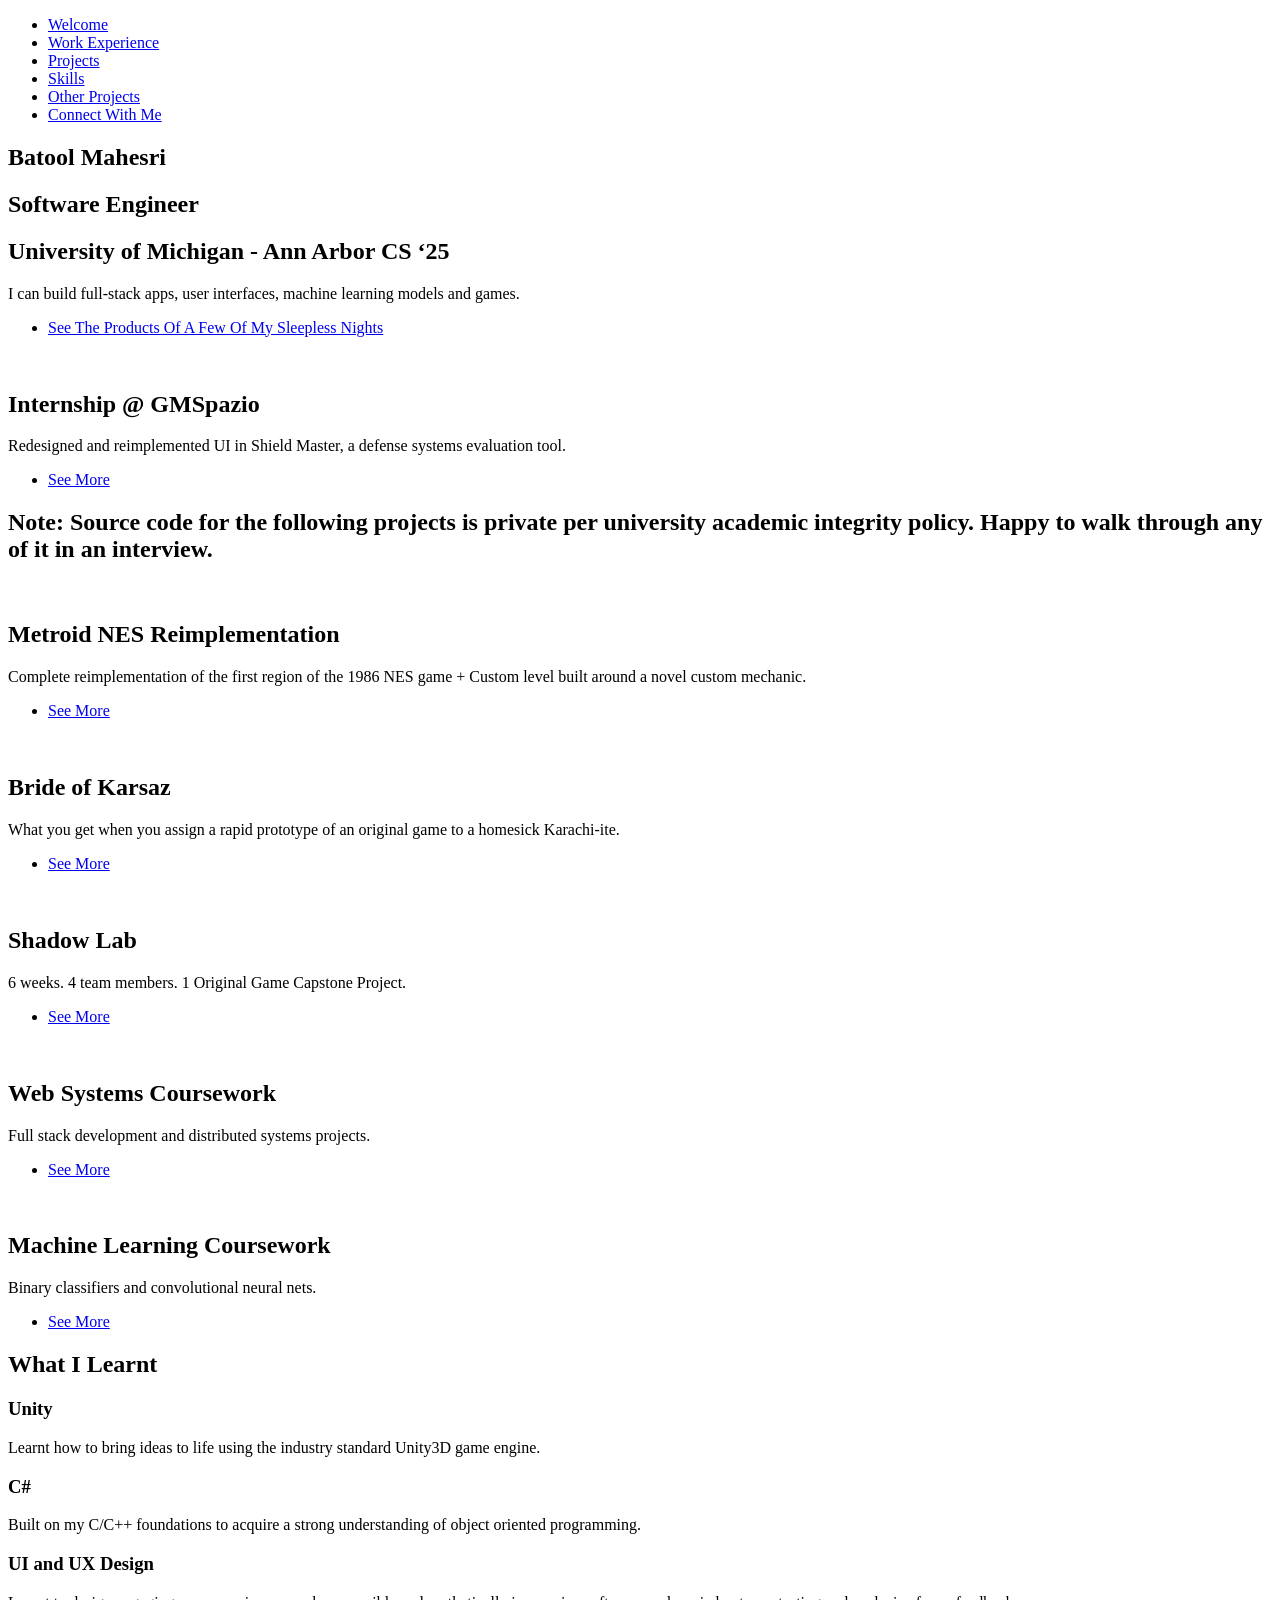
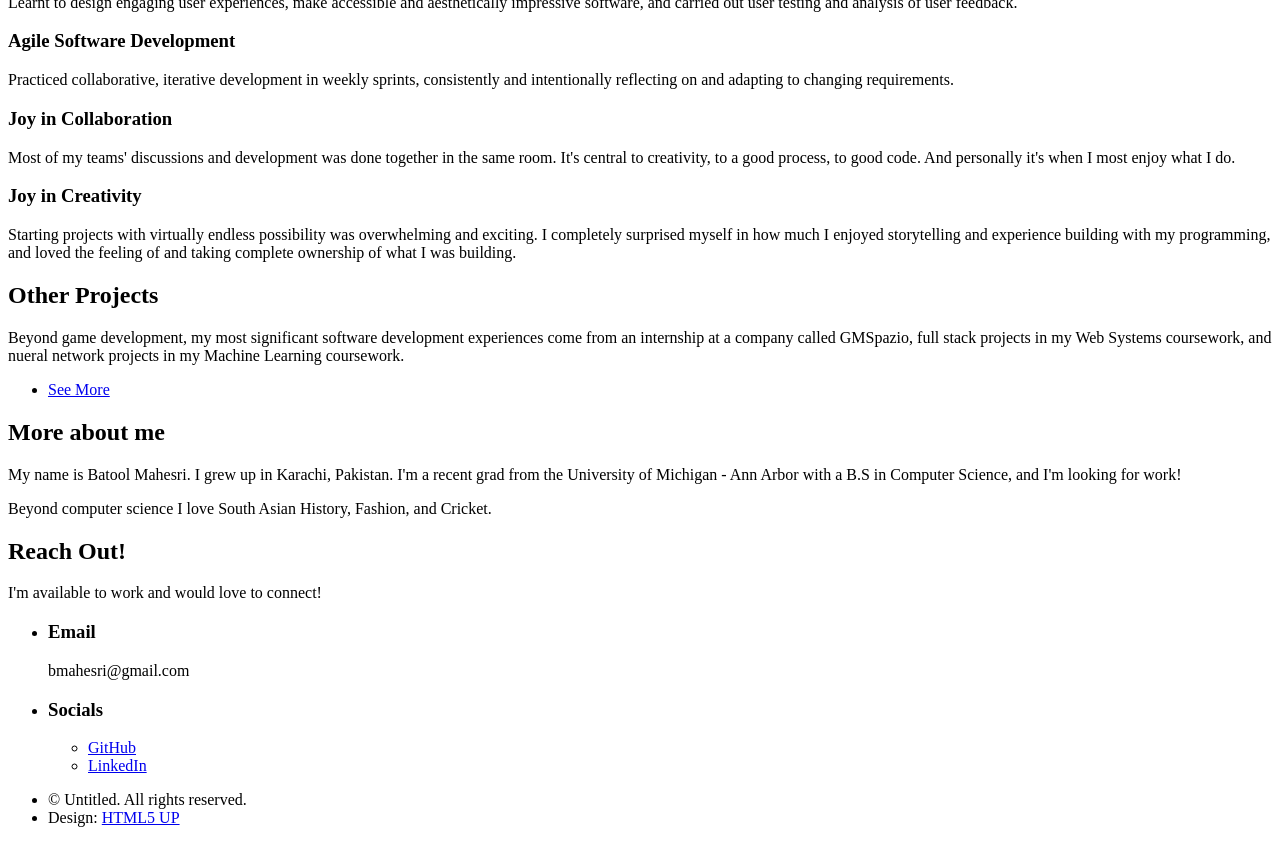
==== index.html @ d31e8872 "Update index.html Trying to make the text look better" ====
<!DOCTYPE HTML>
<!--
	Hyperspace by HTML5 UP
	html5up.net | @ajlkn
	Free for personal and commercial use under the CCA 3.0 license (html5up.net/license)
-->
<html>
	<head>
		<title>Batool Mahesri's Portfolio</title>
		<meta charset="utf-8" />
		<meta name="viewport" content="width=device-width, initial-scale=1, user-scalable=no" />
		<link rel="stylesheet" href="assets/css/main.css" />
		<noscript><link rel="stylesheet" href="assets/css/noscript.css" /></noscript>
	</head>
	<body class="is-preload">

		<!-- Sidebar -->
			<section id="sidebar">
				<div class="inner">
					<nav>
						<ul>
							<li><a href="#intro">Welcome</a></li>
							<li><a href="#one">Work Experience</a></li>
							<li><a href="#two">Projects</a></li>
							<li><a href="#three">Skills</a></li>
							<li><a href="#four">Other Projects</a></li>
							<li><a href="#five">Connect With Me</a></li>
						</ul>
					</nav>
				</div>
			</section>

		<!-- Wrapper -->
			<div id="wrapper">

				<!-- Intro -->
					<section id="intro" class="wrapper style1 fullscreen fade-up">
						<div class="inner">
							<h1>Batool Mahesri</h1>
							<h2>Software Engineer</h2>
							<h2>University of Michigan - Ann Arbor CS ‘25</h2>
							<p>I can build full-stack apps, user interfaces, machine learning models and games.</p>
							<ul class="actions">
								<li><a href="#one" class="button scrolly">See The Products Of A Few Of My Sleepless Nights</a></li>
							</ul>
						</div>
					</section>

				<!-- One -->
					<section id="one" class="wrapper style2 spotlights">
						<section>
							<a href="#" class="image"><img src="images/gmspazio_srl_logo.jpeg" alt="" data-position="center center" /></a>
							<div class="content">
								<div class="inner">
									<h2>Internship @ GMSpazio</h2>
									<p>Redesigned and reimplemented UI in Shield Master, a defense systems evaluation tool.</p>
									<ul class="actions">
										<li><a href="gmspazio.html" class="button">See More</a></li>
									</ul>
								</div>
							</div>
						</section>
					</section>
					
				<!-- Two -->
					<section id="two" class="wrapper style2 spotlights">
						<div class="inner">
							<h2>Note: Source code for the following projects is private per university academic integrity policy. Happy to walk through any of it in an interview.</h2>
						</div>
						<section>
							<a href="#" class="image"><img src="images/metroid.jpg" alt="" data-position="center center" /></a>
							<div class="content">
								<div class="inner">
									<h2>Metroid NES Reimplementation</h2>
									<p>Complete reimplementation of the first region of the 1986 NES game + Custom level built around a novel custom mechanic.</p>
									<ul class="actions">
										<li><a href="Metroid.html" class="button">See More</a></li>
									</ul>
								</div>
							</div>
						</section>
						<section>
							<a href="#" class="image"><img src="images/karsaz.jpg" alt="" data-position="top center" /></a>
							<div class="content">
								<div class="inner">
									<h2>Bride of Karsaz</h2>
									<p>What you get when you assign a rapid prototype of an original game to a homesick Karachi-ite.</p>
									<ul class="actions">
										<li><a href="BrideOfKarsaz.html" class="button">See More</a></li>
									</ul>
								</div>
							</div>
						</section>
						<section>
							<a href="#" class="image"><img src="images/shadow-lab-thumbnail.jpg" alt="" data-position="25% 25%" /></a>
							<div class="content">
								<div class="inner">
									<h2>Shadow Lab</h2>
									<p>6 weeks. 4 team members. 1 Original Game Capstone Project.</p>
									<ul class="actions">
										<li><a href="ShadowLab.html" class="button">See More</a></li>
									</ul>
								</div>
							</div>
						</section>
						<section>
							<a href="#" class="image"><img src="images/eecs485logo.png" alt="" data-position="top center" /></a>
							<div class="content">
								<div class="inner">
									<h2>Web Systems Coursework</h2>
									<p>Full stack development and distributed systems projects.</p>
									<ul class="actions">
										<li><a href="webSystems.html" class="button">See More</a></li>
									</ul>
								</div>
							</div>
						</section>
						<section>
							<a href="#" class="image"><img src="images/ml_logo.png" alt="" data-position="25% 25%" /></a>
							<div class="content">
								<div class="inner">
									<h2>Machine Learning Coursework</h2>
									<p>Binary classifiers and convolutional neural nets.</p>
									<ul class="actions">
										<li><a href="machineLearning.html" class="button">See More</a></li>
									</ul>
								</div>
							</div>
						</section>
					</section>

				<!-- Three -->
					<section id="three" class="wrapper style3 fade-up">
						<div class="inner">
							<h2>What I Learnt</h2>
							<div class="features">
								<section>
									<span class="icon major fa-gem"></span>
									<h3>Unity</h3>
									<p>Learnt how to bring ideas to life using the industry standard Unity3D game engine.</p>
								</section>
								<section>
									<span class="icon major fa-gem"></span>
									<h3>C#</h3>
									<p>Built on my C/C++ foundations to acquire a strong understanding of object oriented programming.</p>
								</section>
								<section>
									<span class="icon major fa-gem"></span>
									<h3>UI and UX Design</h3>
									<p>Learnt to design engaging user experiences, make accessible and aesthetically impressive software, and carried out user testing and analysis of user feedback.</p>
								</section>
								<section>
									<span class="icon major fa-gem"></span>
									<h3>Agile Software Development</h3>
									<p>Practiced collaborative, iterative development in weekly sprints, consistently and intentionally reflecting on and adapting to changing requirements.</p>
								</section>
								<section>
									<span class="icon major fa-gem"></span>
									<h3>Joy in Collaboration</h3>
									<p>Most of my teams' discussions and development was done together in the same room. It's central to creativity, to a good process, to good code. And personally it's when I most enjoy what I do.</p>
								</section>
								<section>
									<span class="icon major fa-gem"></span>
									<h3>Joy in Creativity</h3>
									<p>Starting projects with virtually endless possibility was overwhelming and exciting. I completely surprised myself in how much I enjoyed storytelling and experience building with my programming, and loved the feeling of and taking complete ownership of what I was building.</p>
								</section>
							</div>
						</div>
					</section>

				<!-- Four -->
					<section id="four" class="wrapper style1 fade-up">
						<div class="inner">
							<h2>Other Projects</h2>
							<p>Beyond game development, my most significant software development experiences come from an internship at a company called GMSpazio, full stack projects in my Web Systems coursework, and nueral network projects in my Machine Learning coursework.</p>
							<ul class="actions">
								<li><a href="otherProjects.html" class="button">See More</a></li>
							</ul>
						</div>
					</section>

				<!-- Five -->
				<section id="five" class="wrapper style3 fade-up">
					<div class="inner">
						<h2>More about me</h2>
							<p>My name is Batool Mahesri. I grew up in Karachi, Pakistan. I'm a recent grad from the University of Michigan - Ann Arbor with a B.S in Computer Science, and I'm looking for work!</p>
						    <p>Beyond computer science I love South Asian History, Fashion, and Cricket.</p>
						<h2>Reach Out!</h2>
							<p>I'm available to work and would love to connect!</p>
							<div>
								<section>
									<ul class="contact">
										<li>
											<h3>Email</h3>
											<p>bmahesri@gmail.com</p>
										</li>
										<li>
											<h3>Socials</h3>
											<ul class="icons">
												<li><a href="https://github.com/b-mahesri" class="icon brands fa-github" target="_blank" rel="noopener noreferrer"><span class="label">GitHub</span></a></li>
												<li><a href="https://www.linkedin.com/in/batoolmahesri" class="icon brands fa-linkedin-in" target="_blank" rel="noopener noreferrer"><span class="label">LinkedIn</span></a></li>
											</ul>
										</li>
									</ul>
								</section>
							</div>
					</div>
				</section>

			</div>

		<!-- Footer -->
			<footer id="footer" class="wrapper style1-alt">
				<div class="inner">
					<ul class="menu">
						<li>&copy; Untitled. All rights reserved.</li><li>Design: <a href="http://html5up.net">HTML5 UP</a></li>
					</ul>
				</div>
			</footer>

		<!-- Scripts -->
			<script src="assets/js/jquery.min.js"></script>
			<script src="assets/js/jquery.scrollex.min.js"></script>
			<script src="assets/js/jquery.scrolly.min.js"></script>
			<script src="assets/js/browser.min.js"></script>
			<script src="assets/js/breakpoints.min.js"></script>
			<script src="assets/js/util.js"></script>
			<script src="assets/js/main.js"></script>

	</body>

</html>
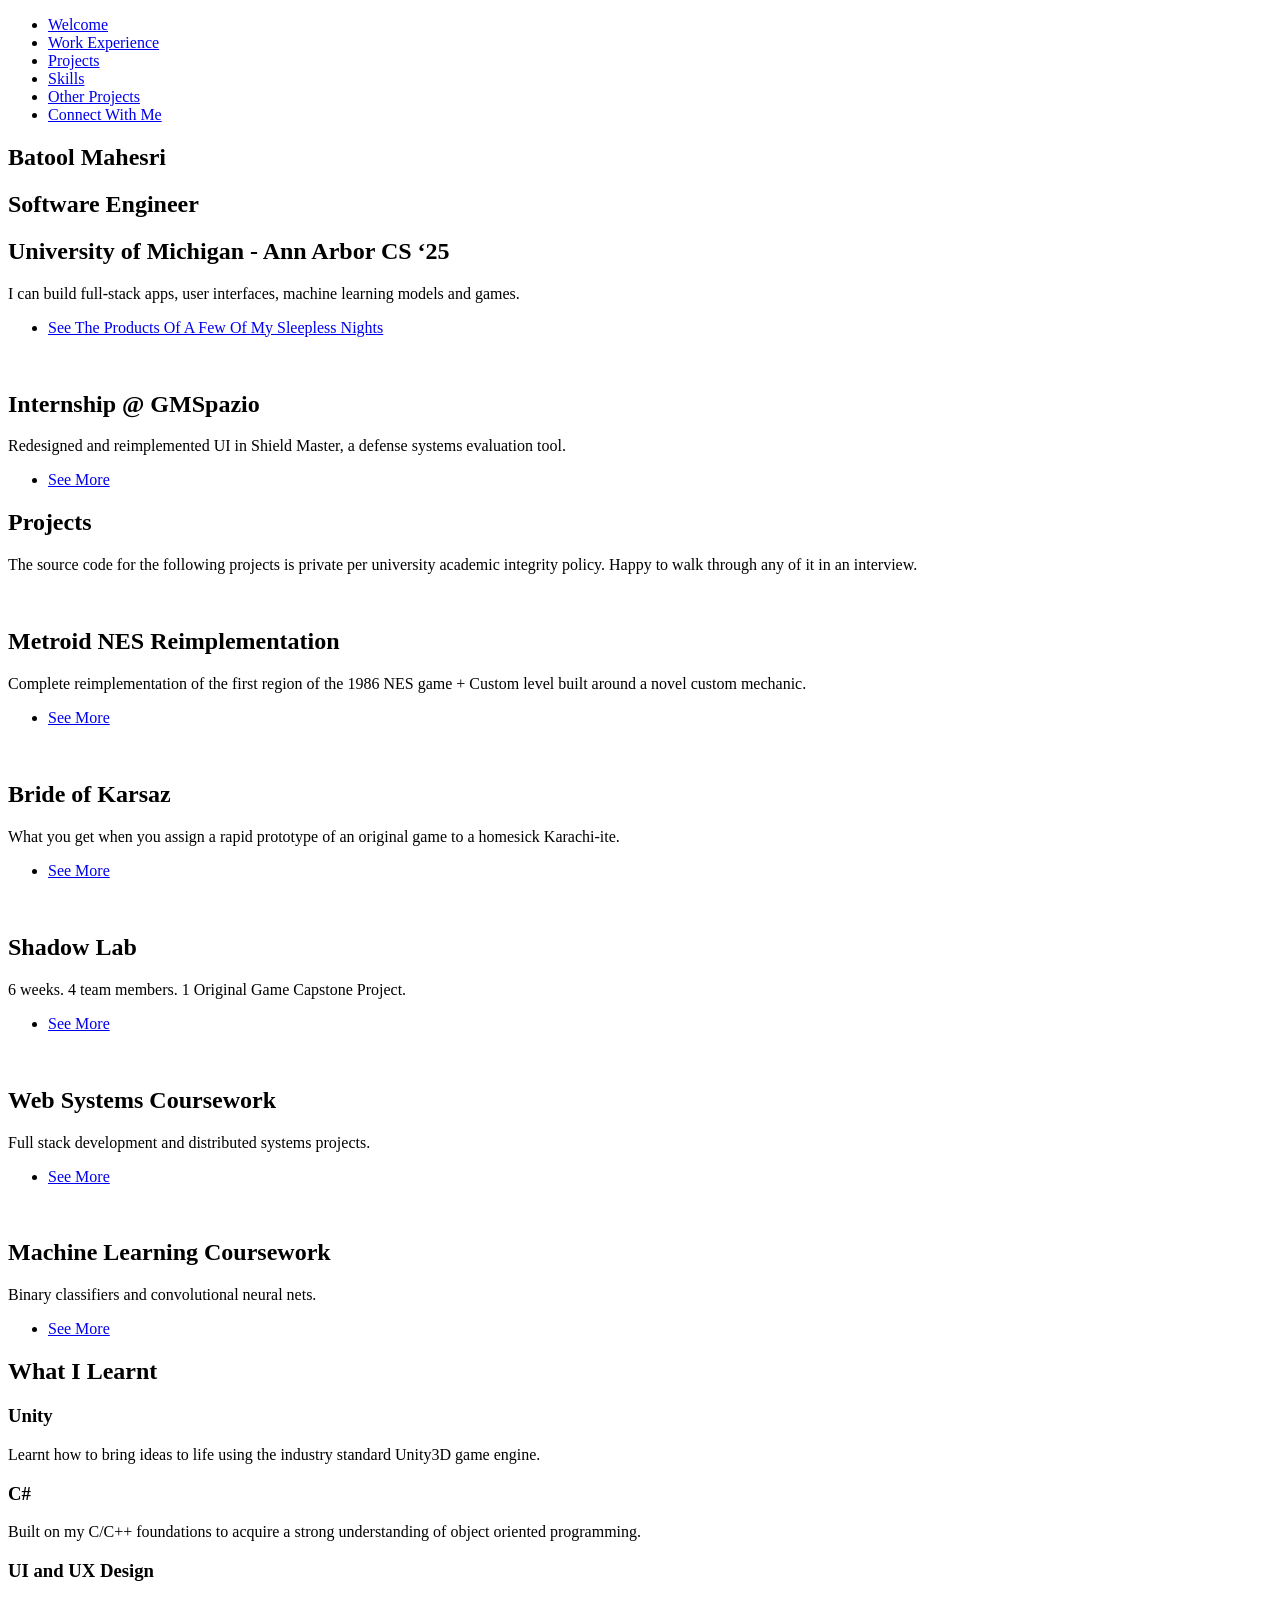
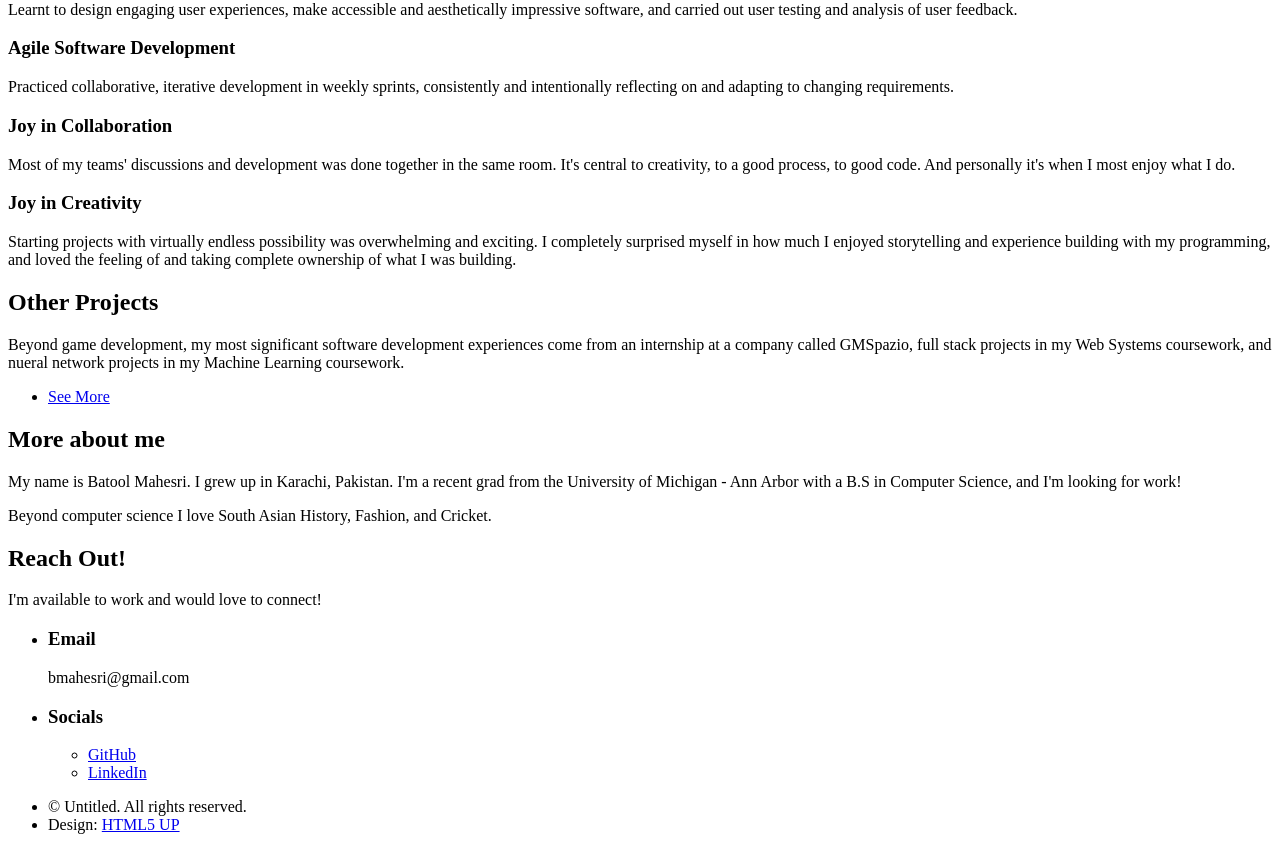
==== commit d96672e6: "Update index.html" ====
--- a/index.html
+++ b/index.html
@@ -65,7 +65,8 @@
 				<!-- Two -->
 					<section id="two" class="wrapper style2 spotlights">
 						<div class="inner">
-							<h2>Note: Source code for the following projects is private per university academic integrity policy. Happy to walk through any of it in an interview.</h2>
+							<h2>Projects</h2>
+							<p>The source code for the following projects is private per university academic integrity policy. Happy to walk through any of it in an interview.</p>
 						</div>
 						<section>
 							<a href="#" class="image"><img src="images/metroid.jpg" alt="" data-position="center center" /></a>
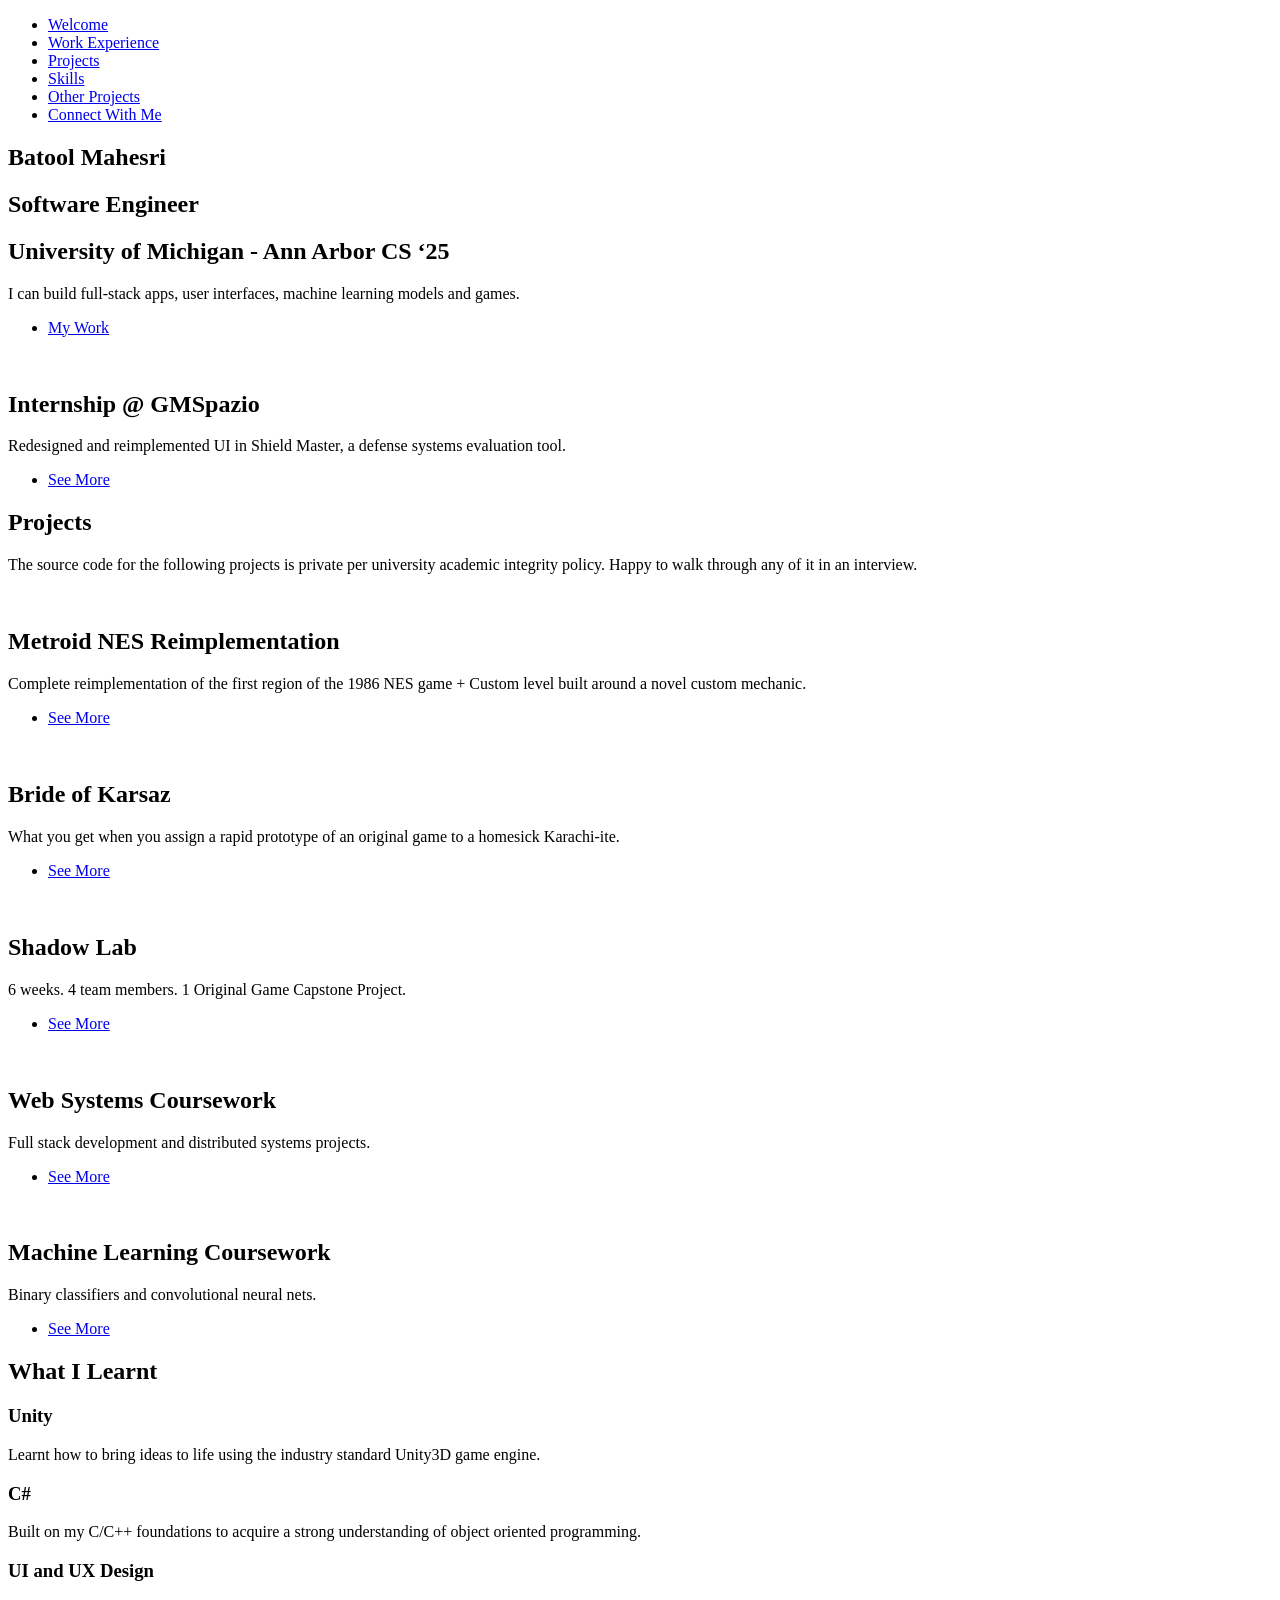
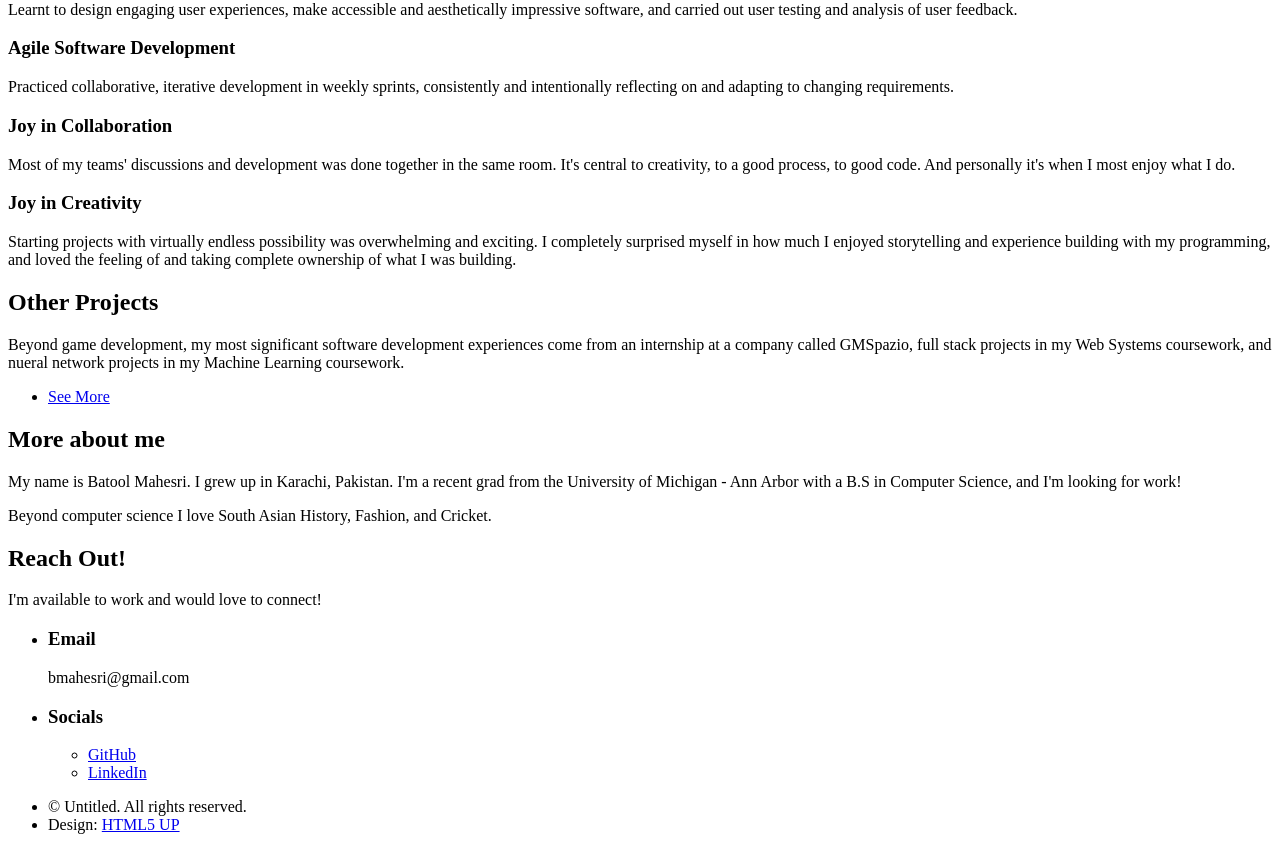
==== commit 85d72a8c: "Update index.html" ====
--- a/index.html
+++ b/index.html
@@ -41,7 +41,7 @@
 							<h2>University of Michigan - Ann Arbor CS ‘25</h2>
 							<p>I can build full-stack apps, user interfaces, machine learning models and games.</p>
 							<ul class="actions">
-								<li><a href="#one" class="button scrolly">See The Products Of A Few Of My Sleepless Nights</a></li>
+								<li><a href="#one" class="button scrolly">My Work</a></li>
 							</ul>
 						</div>
 					</section>
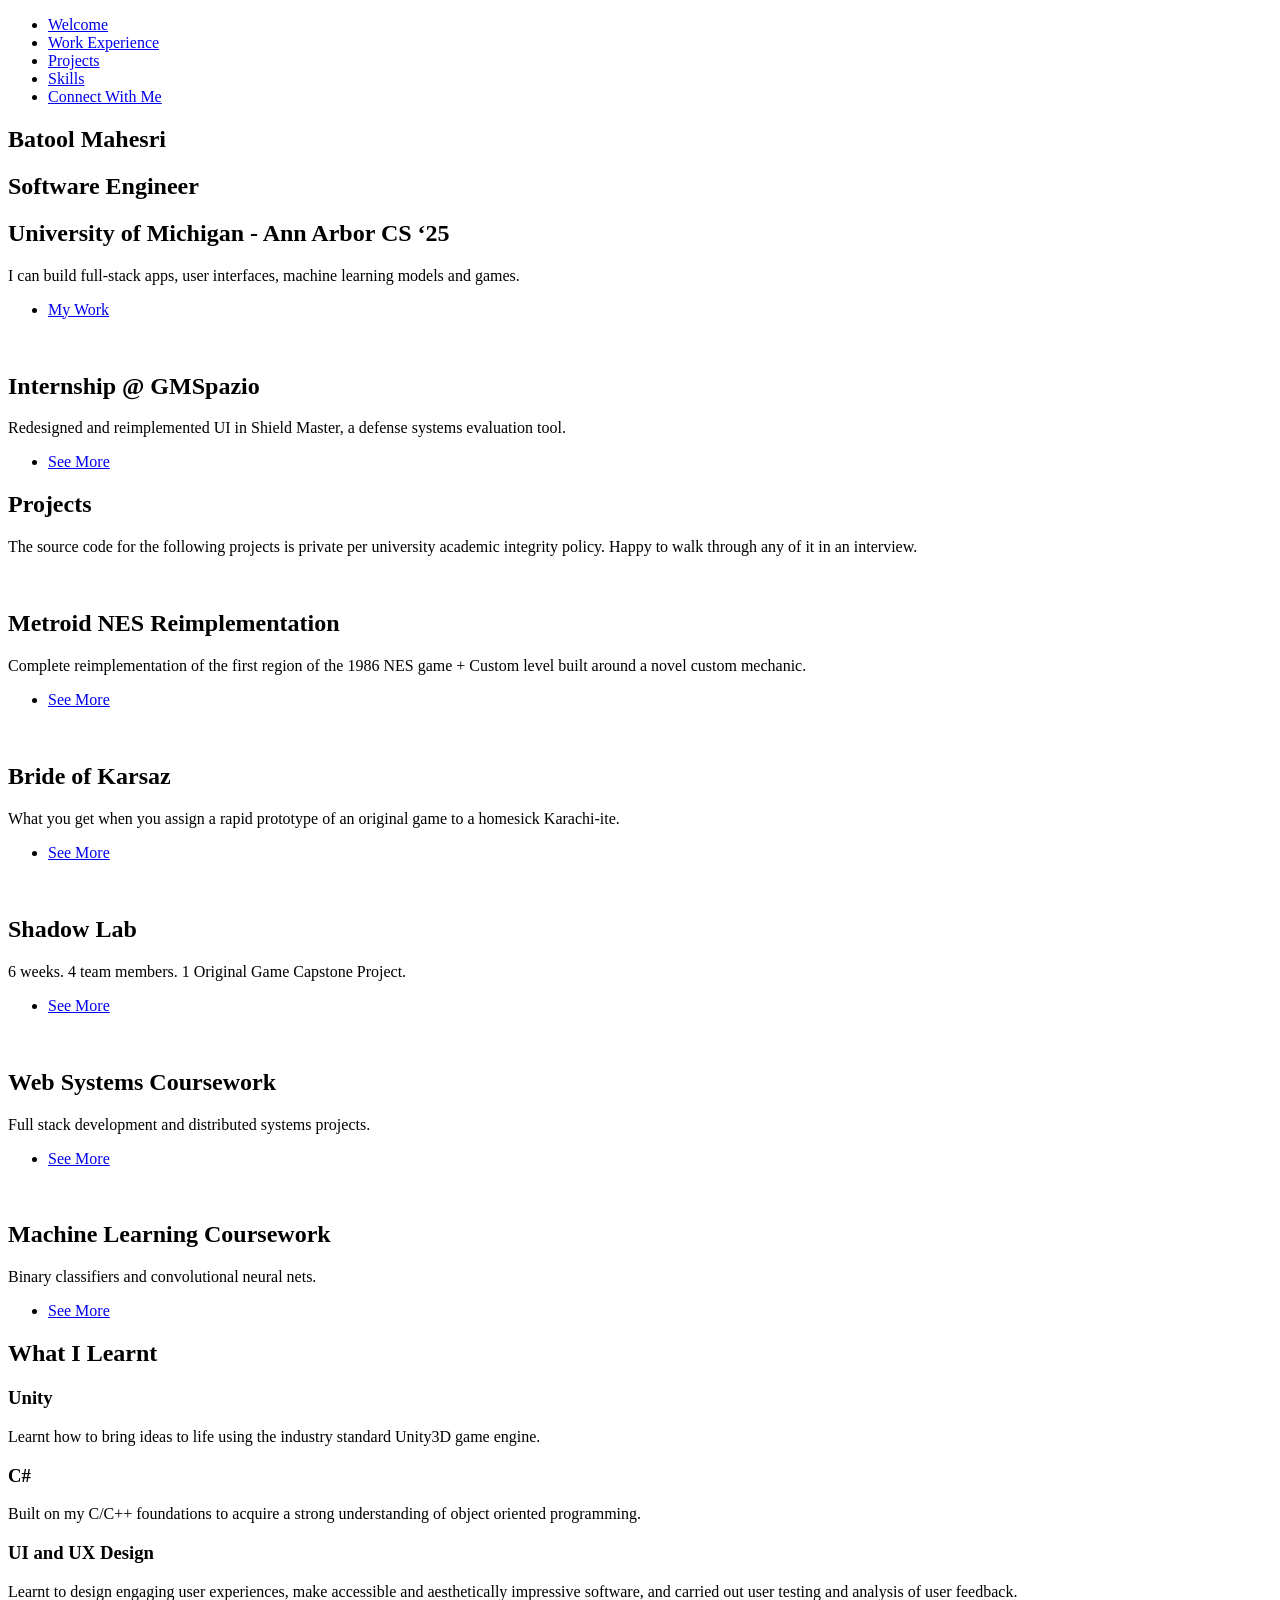
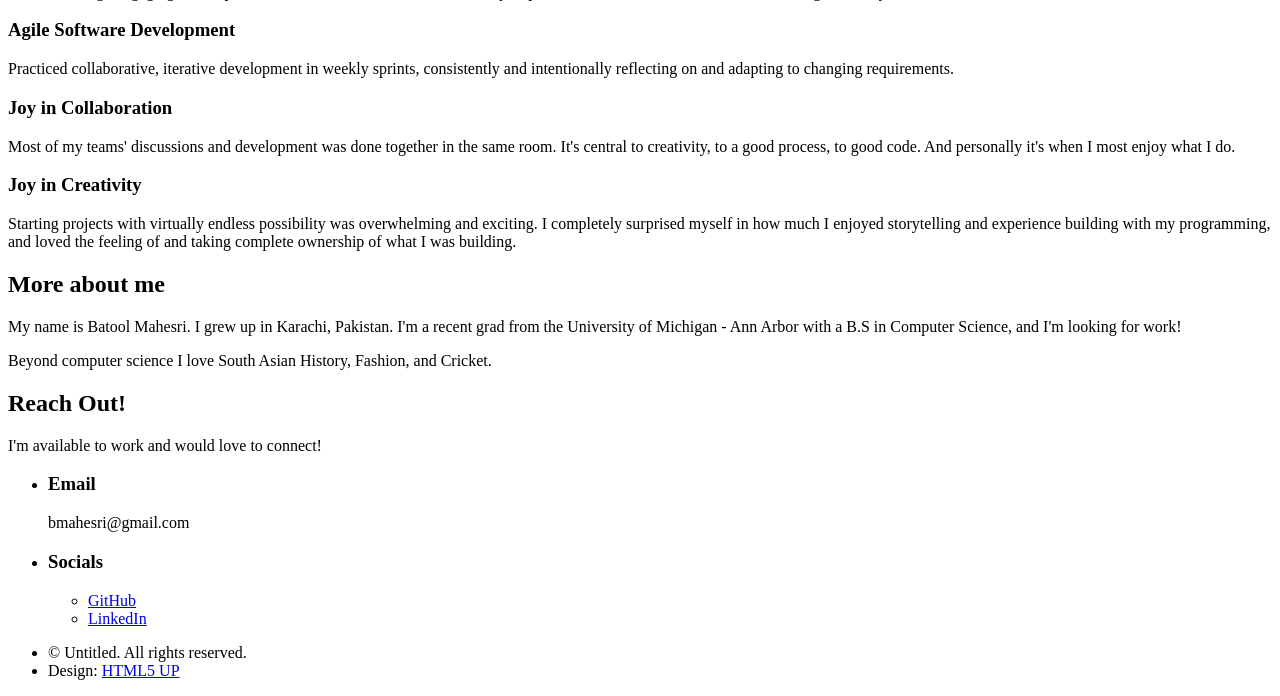
==== commit c76a792a: "Update index.html Removed the other projects section" ====
--- a/index.html
+++ b/index.html
@@ -23,7 +23,7 @@
 							<li><a href="#one">Work Experience</a></li>
 							<li><a href="#two">Projects</a></li>
 							<li><a href="#three">Skills</a></li>
-							<li><a href="#four">Other Projects</a></li>
+							<!-- <li><a href="#four">Other Projects</a></li> -->
 							<li><a href="#five">Connect With Me</a></li>
 						</ul>
 					</nav>
@@ -169,7 +169,7 @@
 						</div>
 					</section>
 
-				<!-- Four -->
+				<!-- Four 
 					<section id="four" class="wrapper style1 fade-up">
 						<div class="inner">
 							<h2>Other Projects</h2>
@@ -179,6 +179,7 @@
 							</ul>
 						</div>
 					</section>
+				-->
 
 				<!-- Five -->
 				<section id="five" class="wrapper style3 fade-up">
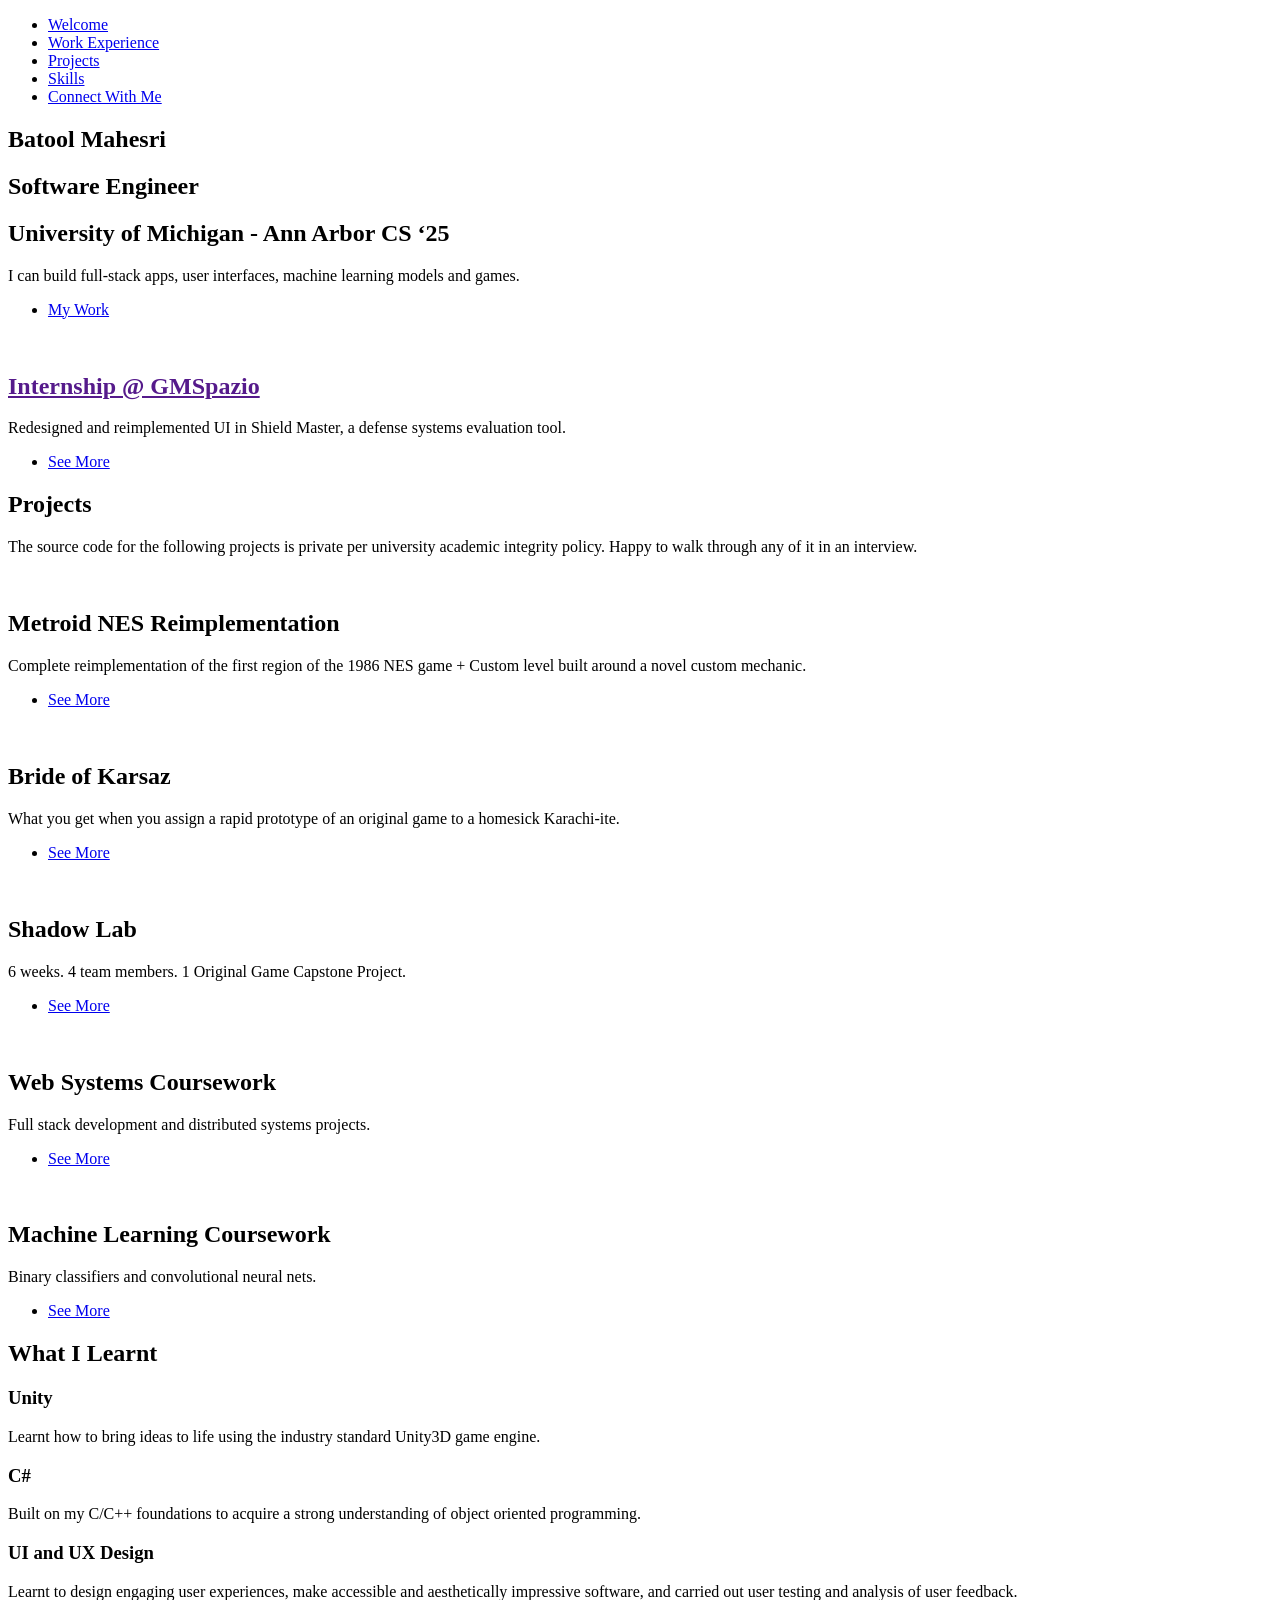
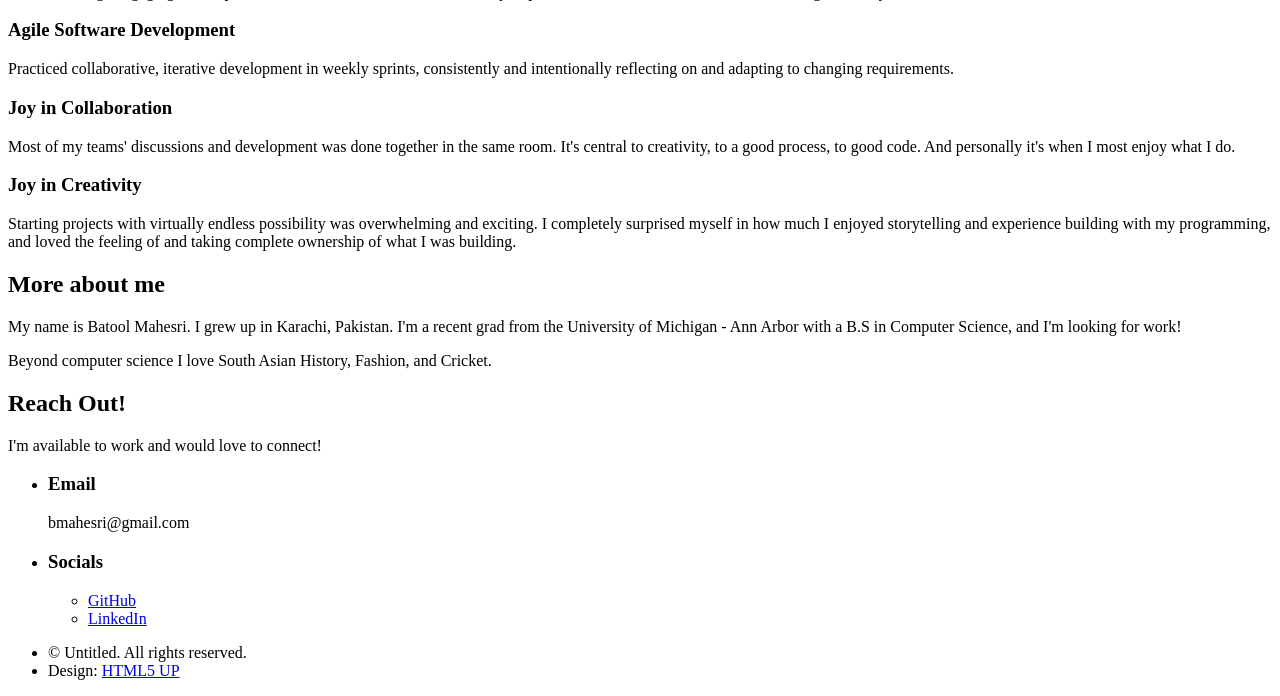
==== commit c0aa7958: "Update index.html" ====
--- a/index.html
+++ b/index.html
@@ -49,10 +49,10 @@
 				<!-- One -->
 					<section id="one" class="wrapper style2 spotlights">
 						<section>
-							<a href="#" class="image"><img src="images/gmspazio_srl_logo.jpeg" alt="" data-position="center center" /></a>
-							<div class="content">
-								<div class="inner">
-									<h2>Internship @ GMSpazio</h2>
+							<a href="gmspazio.html" class="image"><img src="images/gmspazio_srl_logo.jpeg" alt="" data-position="center center" /></a>
+							<div class="content">
+								<div class="inner">
+									<h2><a href=""gmspazio.html">Internship @ GMSpazio</a></h2>
 									<p>Redesigned and reimplemented UI in Shield Master, a defense systems evaluation tool.</p>
 									<ul class="actions">
 										<li><a href="gmspazio.html" class="button">See More</a></li>
@@ -69,7 +69,7 @@
 							<p>The source code for the following projects is private per university academic integrity policy. Happy to walk through any of it in an interview.</p>
 						</div>
 						<section>
-							<a href="#" class="image"><img src="images/metroid.jpg" alt="" data-position="center center" /></a>
+							<a href="Metroid.html" class="image"><img src="images/metroid.jpg" alt="" data-position="center center" /></a>
 							<div class="content">
 								<div class="inner">
 									<h2>Metroid NES Reimplementation</h2>
@@ -81,7 +81,7 @@
 							</div>
 						</section>
 						<section>
-							<a href="#" class="image"><img src="images/karsaz.jpg" alt="" data-position="top center" /></a>
+							<a href="BrideOfKarsaz.html" class="image"><img src="images/karsaz.jpg" alt="" data-position="top center" /></a>
 							<div class="content">
 								<div class="inner">
 									<h2>Bride of Karsaz</h2>
@@ -93,7 +93,7 @@
 							</div>
 						</section>
 						<section>
-							<a href="#" class="image"><img src="images/shadow-lab-thumbnail.jpg" alt="" data-position="25% 25%" /></a>
+							<a href="ShadowLab.html" class="image"><img src="images/shadow-lab-thumbnail.jpg" alt="" data-position="25% 25%" /></a>
 							<div class="content">
 								<div class="inner">
 									<h2>Shadow Lab</h2>
@@ -105,7 +105,7 @@
 							</div>
 						</section>
 						<section>
-							<a href="#" class="image"><img src="images/eecs485logo.png" alt="" data-position="top center" /></a>
+							<a href="webSystems.html" class="image"><img src="images/eecs485logo.png" alt="" data-position="top center" /></a>
 							<div class="content">
 								<div class="inner">
 									<h2>Web Systems Coursework</h2>
@@ -117,7 +117,7 @@
 							</div>
 						</section>
 						<section>
-							<a href="#" class="image"><img src="images/ml_logo.png" alt="" data-position="25% 25%" /></a>
+							<a href="machineLearning.html" class="image"><img src="images/ml_logo.png" alt="" data-position="25% 25%" /></a>
 							<div class="content">
 								<div class="inner">
 									<h2>Machine Learning Coursework</h2>
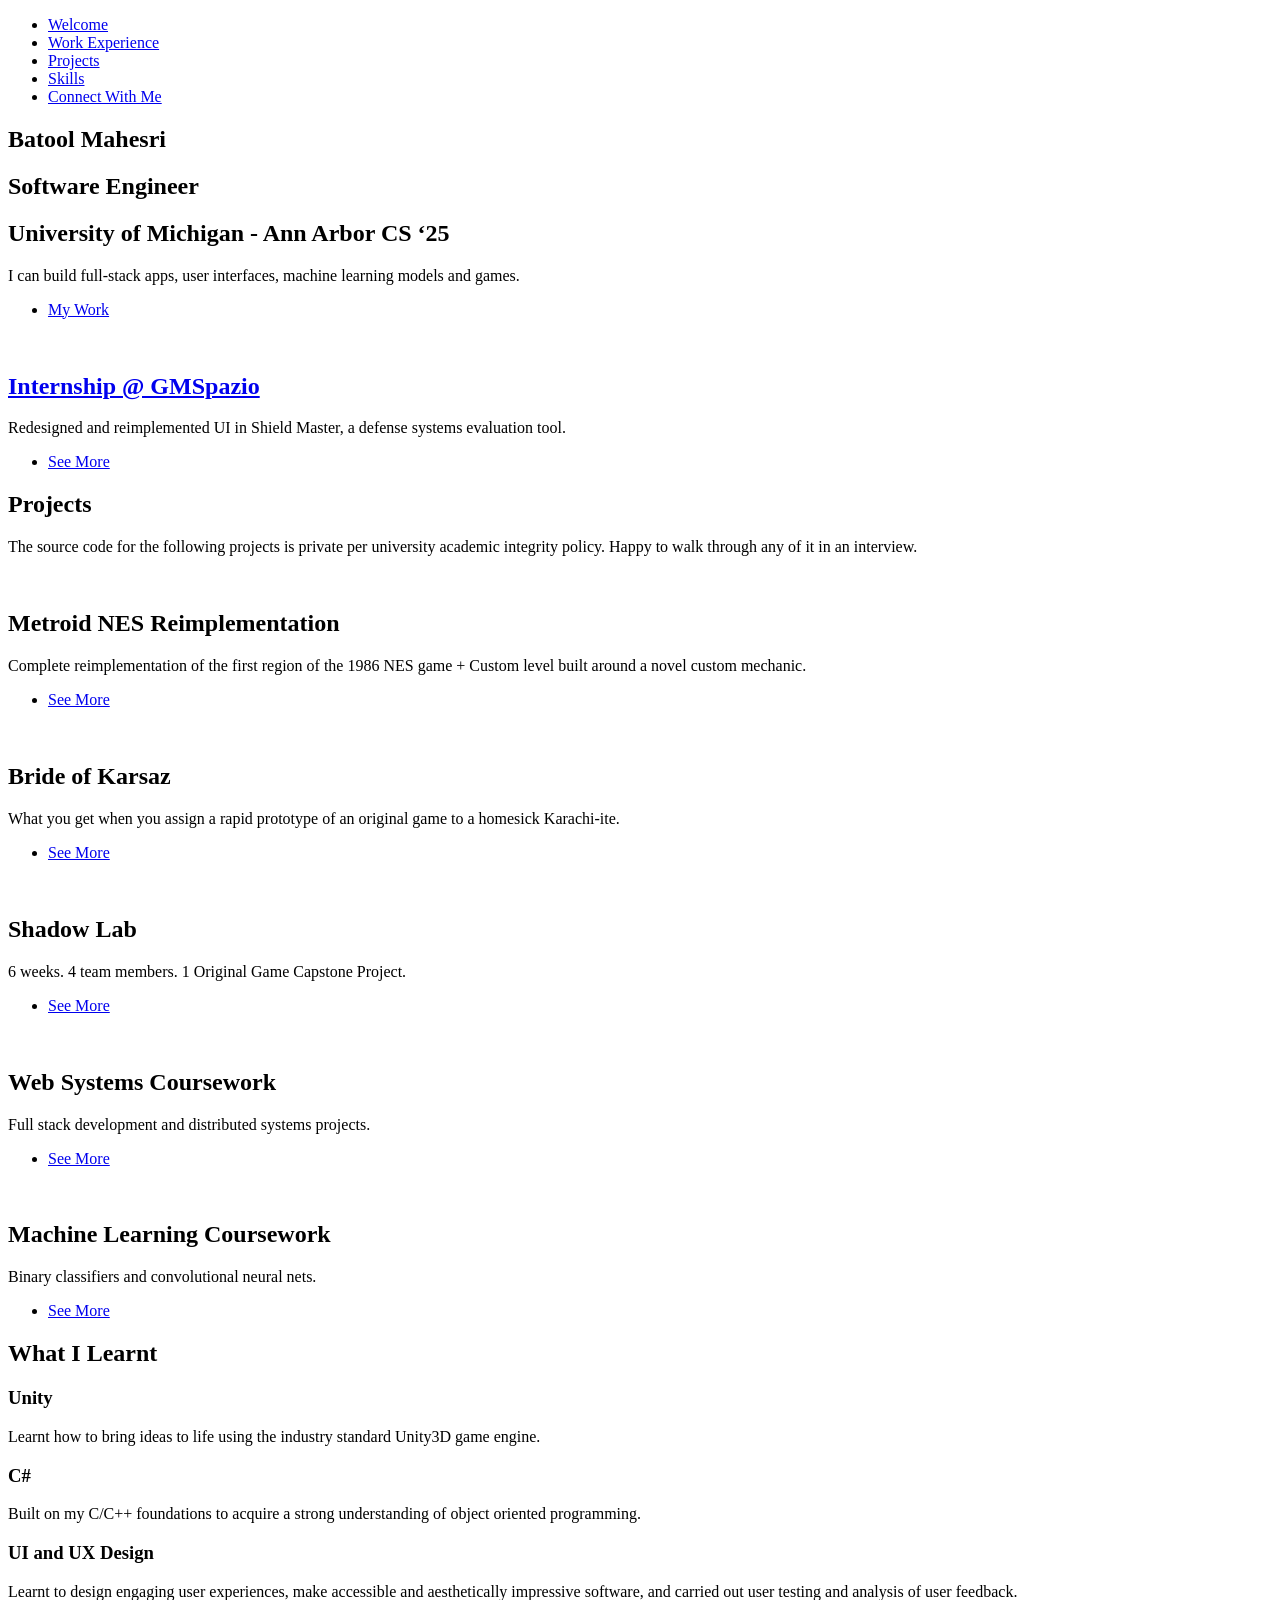
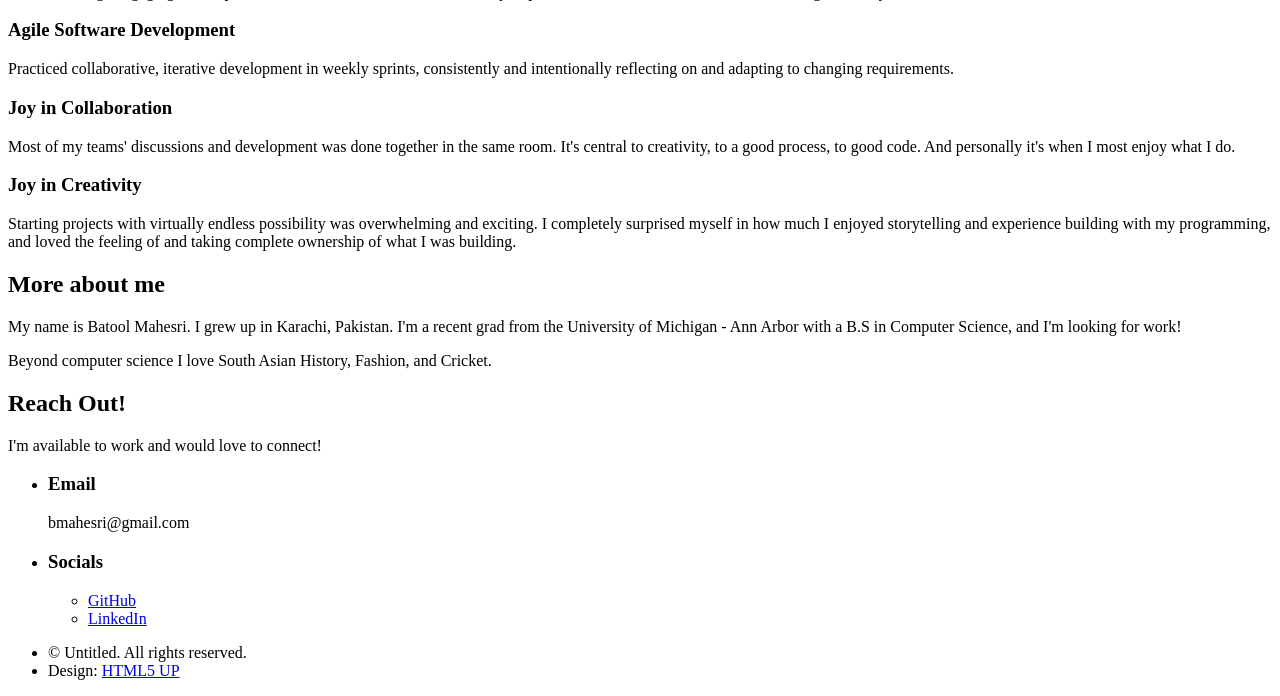
==== commit b2390112: "Update index.html" ====
--- a/index.html
+++ b/index.html
@@ -52,7 +52,7 @@
 							<a href="gmspazio.html" class="image"><img src="images/gmspazio_srl_logo.jpeg" alt="" data-position="center center" /></a>
 							<div class="content">
 								<div class="inner">
-									<h2><a href=""gmspazio.html">Internship @ GMSpazio</a></h2>
+									<h2><a href="gmspazio.html">Internship @ GMSpazio</a></h2>
 									<p>Redesigned and reimplemented UI in Shield Master, a defense systems evaluation tool.</p>
 									<ul class="actions">
 										<li><a href="gmspazio.html" class="button">See More</a></li>
